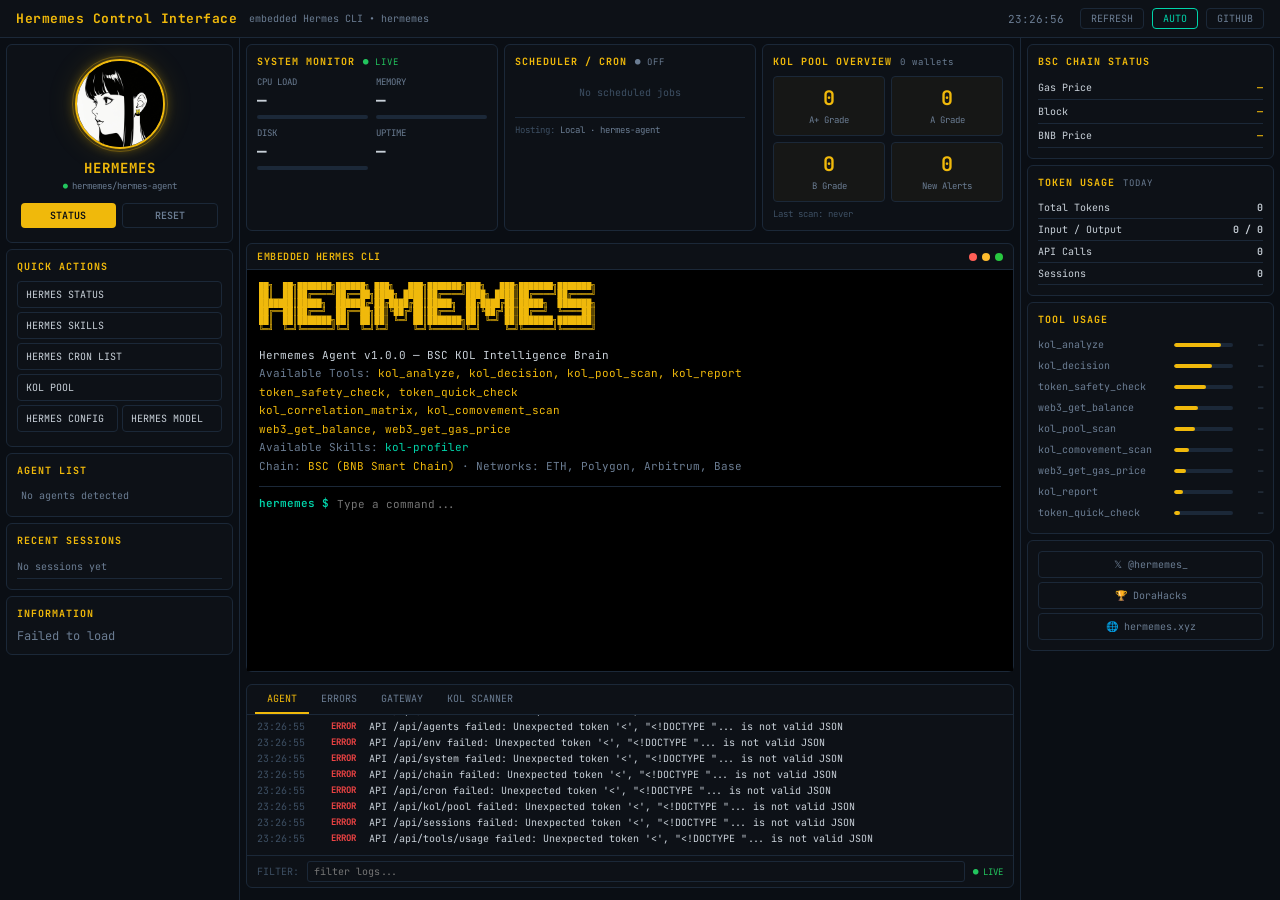
==== dashboard/index.html @ 5c66c467 "feat: add glowing avatar to dashboard profile panel - Custom anime avatar with circular crop - Gold " ====
<!DOCTYPE html>
<html lang="en">
<head>
  <meta charset="UTF-8"/>
  <meta name="viewport" content="width=device-width, initial-scale=1.0"/>
  <title>Hermemes Control Interface</title>
  <link rel="preconnect" href="https://fonts.googleapis.com"/>
  <link href="https://fonts.googleapis.com/css2?family=JetBrains+Mono:wght@400;500;600;700&family=Inter:wght@400;500;600;700&display=swap" rel="stylesheet"/>
  <link rel="stylesheet" href="style.css"/>
</head>
<body>
  <!-- ═══════════════ TOP BAR ═══════════════ -->
  <header class="topbar">
    <div class="topbar-left">
      <h1 class="topbar-title">Hermemes Control Interface</h1>
      <span class="topbar-sub">embedded Hermes CLI • hermemes</span>
    </div>
    <div class="topbar-right">
      <span class="topbar-clock" id="clock">00:00:00</span>
      <button class="tb-btn" onclick="location.reload()">REFRESH</button>
      <button class="tb-btn tb-active" id="btn-auto">AUTO</button>
      <a href="https://github.com/hermemes/hermes-agent" target="_blank" class="tb-btn">GITHUB</a>
    </div>
  </header>

  <!-- ═══════════════ MAIN GRID ═══════════════ -->
  <div class="grid">

    <!-- ──────── LEFT SIDEBAR ──────── -->
    <aside class="sidebar-left">

      <!-- Profile -->
      <div class="panel profile-panel">
        <div class="profile-avatar-wrap">
          <div class="avatar-glow"></div>
          <img src="avatar.png" alt="Hermemes" class="avatar-img"/>
          <div class="avatar-pulse"></div>
        </div>
        <div class="profile-meta">
          <span class="profile-name">HERMEMES</span>
          <span class="profile-tag live-dot">hermemes/hermes-agent</span>
        </div>
        <div class="profile-actions">
          <button class="sm-btn" onclick="fetchStatus()">STATUS</button>
          <button class="sm-btn sm-outline" onclick="fetchStatus()">RESET</button>
        </div>
      </div>

      <!-- Quick Actions -->
      <div class="panel">
        <h3 class="panel-title">QUICK ACTIONS</h3>
        <button class="action-btn" onclick="api('/api/status')">HERMES STATUS</button>
        <button class="action-btn" onclick="api('/api/skills')">HERMES SKILLS</button>
        <button class="action-btn" onclick="api('/api/cron')">HERMES CRON LIST</button>
        <button class="action-btn" onclick="api('/api/kol/pool')">KOL POOL</button>
        <div class="action-row">
          <button class="action-btn half" onclick="api('/api/config')">HERMES CONFIG</button>
          <button class="action-btn half" onclick="api('/api/model')">HERMES MODEL</button>
        </div>
      </div>

      <!-- Agent List (loaded from API) -->
      <div class="panel">
        <h3 class="panel-title">AGENT LIST</h3>
        <div id="agent-list"></div>
      </div>

      <!-- Recent Sessions (loaded from API) -->
      <div class="panel">
        <h3 class="panel-title">RECENT SESSIONS</h3>
        <div class="session-list" id="session-list">
          <div class="session-item dim">No sessions yet</div>
        </div>
      </div>

      <!-- Info (loaded from API) -->
      <div class="panel panel-info">
        <h3 class="panel-title">INFORMATION</h3>
        <div id="info-list">Loading...</div>
      </div>
    </aside>

    <!-- ──────── CENTER ──────── -->
    <main class="center">

      <!-- Top row: System Monitor + Scheduler + File Explorer -->
      <div class="center-top">

        <!-- System Monitor -->
        <div class="panel monitor-panel">
          <h3 class="panel-title">SYSTEM MONITOR <span class="tag-live">● LIVE</span></h3>
          <div class="monitor-grid">
            <div class="stat-box">
              <span class="stat-label">CPU LOAD</span>
              <span class="stat-value" id="cpu-value">—</span>
              <div class="bar"><div class="bar-fill cpu-bar" id="cpu-bar" style="width:0%"></div></div>
            </div>
            <div class="stat-box">
              <span class="stat-label">MEMORY</span>
              <span class="stat-value" id="mem-value">—</span>
              <div class="bar"><div class="bar-fill mem-bar" id="mem-bar" style="width:0%"></div></div>
            </div>
            <div class="stat-box">
              <span class="stat-label">DISK</span>
              <span class="stat-value" id="disk-value">—</span>
              <div class="bar"><div class="bar-fill disk-bar" id="disk-bar" style="width:0%"></div></div>
            </div>
            <div class="stat-box">
              <span class="stat-label">UPTIME</span>
              <span class="stat-value" id="uptime-value">—</span>
            </div>
          </div>
        </div>

        <!-- Scheduler / Cron -->
        <div class="panel cron-panel">
          <h3 class="panel-title">SCHEDULER / CRON <span class="tag-dim">● OFF</span></h3>
          <div class="cron-list" id="cron-list">
            <div class="cron-empty">No scheduled jobs</div>
          </div>
          <div class="cron-footer">
            <span class="dim-text">Hosting:</span>
            <span>Local · hermes-agent</span>
          </div>
        </div>

        <!-- KOL Pool Overview (replaces file explorer) -->
        <div class="panel kol-overview-panel">
          <h3 class="panel-title">KOL POOL OVERVIEW <span class="tag-dim" id="pool-count">0 wallets</span></h3>
          <div class="kol-stats-grid">
            <div class="kol-stat">
              <span class="kol-stat-val" id="kol-a-plus">0</span>
              <span class="kol-stat-label">A+ Grade</span>
            </div>
            <div class="kol-stat">
              <span class="kol-stat-val" id="kol-a">0</span>
              <span class="kol-stat-label">A Grade</span>
            </div>
            <div class="kol-stat">
              <span class="kol-stat-val" id="kol-b">0</span>
              <span class="kol-stat-label">B Grade</span>
            </div>
            <div class="kol-stat">
              <span class="kol-stat-val" id="kol-alerts">0</span>
              <span class="kol-stat-label">New Alerts</span>
            </div>
          </div>
          <div class="kol-last-scan" id="kol-last-scan">Last scan: never</div>
        </div>
      </div>

      <!-- Embedded CLI / Terminal -->
      <div class="panel terminal-panel">
        <div class="terminal-bar">
          <span class="terminal-title">EMBEDDED HERMES CLI</span>
          <div class="terminal-dots">
            <span class="dot-r"></span><span class="dot-y"></span><span class="dot-g"></span>
          </div>
        </div>
        <div class="terminal-body" id="terminal">
          <pre class="ascii-banner">
██╗  ██╗███████╗██████╗ ███╗   ███╗███████╗███╗   ███╗███████╗███████╗
██║  ██║██╔════╝██╔══██╗████╗ ████║██╔════╝████╗ ████║██╔════╝██╔════╝
███████║█████╗  ██████╔╝██╔████╔██║█████╗  ██╔████╔██║█████╗  ███████╗
██╔══██║██╔══╝  ██╔══██╗██║╚██╔╝██║██╔══╝  ██║╚██╔╝██║██╔══╝  ╚════██║
██║  ██║███████╗██║  ██║██║ ╚═╝ ██║███████╗██║ ╚═╝ ██║███████╗███████║
╚═╝  ╚═╝╚══════╝╚═╝  ╚═╝╚═╝     ╚═╝╚══════╝╚═╝     ╚═╝╚══════╝╚══════╝</pre>
          <div class="terminal-info">
            <p>Hermemes Agent v1.0.0 — BSC KOL Intelligence Brain</p>
            <p class="dim">Available Tools: <span class="gold">kol_analyze, kol_decision, kol_pool_scan, kol_report</span></p>
            <p class="dim">                <span class="gold">token_safety_check, token_quick_check</span></p>
            <p class="dim">                <span class="gold">kol_correlation_matrix, kol_comovement_scan</span></p>
            <p class="dim">                <span class="gold">web3_get_balance, web3_get_gas_price</span></p>
            <p class="dim">Available Skills: <span class="cyan">kol-profiler</span></p>
            <p class="dim">Chain: <span class="gold">BSC (BNB Smart Chain)</span> · Networks: ETH, Polygon, Arbitrum, Base</p>
          </div>
          <div class="terminal-input-wrap">
            <span class="prompt">hermemes $</span>
            <input type="text" class="terminal-input" id="term-input" placeholder="Type a command..." autocomplete="off"/>
          </div>
        </div>
      </div>

      <!-- Log Viewer -->
      <div class="panel log-panel">
        <div class="log-tabs">
          <button class="log-tab active" data-tab="agent">AGENT</button>
          <button class="log-tab" data-tab="errors">ERRORS</button>
          <button class="log-tab" data-tab="gateway">GATEWAY</button>
          <button class="log-tab" data-tab="kol">KOL SCANNER</button>
        </div>
        <div class="log-body" id="log-body"></div>
        <div class="log-footer">
          <span class="log-filter-label">FILTER:</span>
          <input type="text" class="log-filter" placeholder="filter logs..." id="log-filter"/>
          <span class="log-mask-label">● LIVE</span>
        </div>
      </div>
    </main>

    <!-- ──────── RIGHT SIDEBAR ──────── -->
    <aside class="sidebar-right">

      <!-- BSC Chain Status -->
      <div class="panel">
        <h3 class="panel-title">BSC CHAIN STATUS</h3>
        <div class="chain-stat">
          <span>Gas Price</span>
          <span class="chain-val" id="bsc-gas">—</span>
        </div>
        <div class="chain-stat">
          <span>Block</span>
          <span class="chain-val" id="bsc-block">—</span>
        </div>
        <div class="chain-stat">
          <span>BNB Price</span>
          <span class="chain-val" id="bnb-price">—</span>
        </div>
      </div>

      <!-- Token Usage -->
      <div class="panel">
        <h3 class="panel-title">TOKEN USAGE <span class="tag-dim" id="usage-period">TODAY</span></h3>
        <div class="usage-stat">
          <span>Total Tokens</span>
          <span class="usage-val" id="total-tokens">0</span>
        </div>
        <div class="usage-stat">
          <span>Input / Output</span>
          <span class="usage-val" id="io-tokens">0 / 0</span>
        </div>
        <div class="usage-stat">
          <span>API Calls</span>
          <span class="usage-val" id="api-calls">0</span>
        </div>
        <div class="usage-stat">
          <span>Sessions</span>
          <span class="usage-val" id="sessions-count">0</span>
        </div>
      </div>

      <!-- Tool Usage Ranking -->
      <div class="panel">
        <h3 class="panel-title">TOOL USAGE</h3>
        <div class="tool-rank-list" id="tool-rank-list">
          <div class="tool-rank-item">
            <span class="tool-rank-name">kol_analyze</span>
            <span class="tool-rank-bar"><span class="tr-fill" style="width:80%"></span></span>
            <span class="tool-rank-count">—</span>
          </div>
          <div class="tool-rank-item">
            <span class="tool-rank-name">kol_decision</span>
            <span class="tool-rank-bar"><span class="tr-fill" style="width:65%"></span></span>
            <span class="tool-rank-count">—</span>
          </div>
          <div class="tool-rank-item">
            <span class="tool-rank-name">token_safety_check</span>
            <span class="tool-rank-bar"><span class="tr-fill" style="width:55%"></span></span>
            <span class="tool-rank-count">—</span>
          </div>
          <div class="tool-rank-item">
            <span class="tool-rank-name">web3_get_balance</span>
            <span class="tool-rank-bar"><span class="tr-fill" style="width:40%"></span></span>
            <span class="tool-rank-count">—</span>
          </div>
          <div class="tool-rank-item">
            <span class="tool-rank-name">kol_pool_scan</span>
            <span class="tool-rank-bar"><span class="tr-fill" style="width:35%"></span></span>
            <span class="tool-rank-count">—</span>
          </div>
          <div class="tool-rank-item">
            <span class="tool-rank-name">kol_comovement_scan</span>
            <span class="tool-rank-bar"><span class="tr-fill" style="width:25%"></span></span>
            <span class="tool-rank-count">—</span>
          </div>
          <div class="tool-rank-item">
            <span class="tool-rank-name">web3_get_gas_price</span>
            <span class="tool-rank-bar"><span class="tr-fill" style="width:20%"></span></span>
            <span class="tool-rank-count">—</span>
          </div>
          <div class="tool-rank-item">
            <span class="tool-rank-name">kol_report</span>
            <span class="tool-rank-bar"><span class="tr-fill" style="width:15%"></span></span>
            <span class="tool-rank-count">—</span>
          </div>
          <div class="tool-rank-item">
            <span class="tool-rank-name">token_quick_check</span>
            <span class="tool-rank-bar"><span class="tr-fill" style="width:10%"></span></span>
            <span class="tool-rank-count">—</span>
          </div>
        </div>
      </div>

      <!-- Links -->
      <div class="panel panel-links">
        <a href="https://x.com/hermemes_" target="_blank" class="link-btn">𝕏 @hermemes_</a>
        <a href="https://dorahacks.io/hacker/hermemes" target="_blank" class="link-btn">🏆 DoraHacks</a>
        <a href="https://hermemes.xyz" target="_blank" class="link-btn">🌐 hermemes.xyz</a>
      </div>
    </aside>
  </div>

  <script src="app.js"></script>
</body>
</html>
---- dashboard/style.css ----
/* Hermemes Control Interface — Dashboard Styles */

:root {
  --bg: #0a0e14;
  --bg-panel: #0d1117;
  --bg-panel-hover: #141b24;
  --border: #1b2838;
  --border-hover: #253547;
  --gold: #f0b90b;
  --gold-dim: #c49a09;
  --cyan: #00d4aa;
  --green: #22c55e;
  --red: #ef4444;
  --yellow: #eab308;
  --blue: #3b82f6;
  --text: #c9d1d9;
  --text-dim: #6b7d93;
  --text-muted: #3d4f63;
  --font: 'JetBrains Mono', 'Fira Code', monospace;
  --font-ui: 'Inter', -apple-system, sans-serif;
}

*, *::before, *::after { margin:0; padding:0; box-sizing:border-box; }

html, body {
  height: 100%;
  font-family: var(--font);
  background: var(--bg);
  color: var(--text);
  font-size: 12px;
  overflow: hidden;
}

/* ═══ TOP BAR ═══ */
.topbar {
  display: flex;
  justify-content: space-between;
  align-items: center;
  padding: 6px 16px;
  background: var(--bg-panel);
  border-bottom: 1px solid var(--border);
  height: 38px;
}
.topbar-title {
  font-size: 13px;
  font-weight: 700;
  color: var(--gold);
  letter-spacing: 0.5px;
}
.topbar-sub { font-size: 10px; color: var(--text-dim); margin-left: 12px; }
.topbar-left { display: flex; align-items: center; }
.topbar-right { display: flex; align-items: center; gap: 8px; }
.topbar-clock { color: var(--text-dim); font-size: 11px; margin-right: 8px; }

.tb-btn {
  background: transparent;
  border: 1px solid var(--border);
  color: var(--text-dim);
  font-family: var(--font);
  font-size: 10px;
  padding: 3px 10px;
  border-radius: 4px;
  cursor: pointer;
  transition: all 0.15s;
  text-decoration: none;
}
.tb-btn:hover { border-color: var(--gold); color: var(--gold); }
.tb-active { border-color: var(--cyan); color: var(--cyan); }

/* ═══ MAIN GRID ═══ */
.grid {
  display: grid;
  grid-template-columns: 240px 1fr 260px;
  height: calc(100vh - 38px);
  overflow: hidden;
}

/* ═══ PANELS ═══ */
.panel {
  background: var(--bg-panel);
  border: 1px solid var(--border);
  border-radius: 6px;
  padding: 10px;
  margin-bottom: 6px;
}
.panel:hover { border-color: var(--border-hover); }
.panel-title {
  font-size: 10px;
  font-weight: 700;
  color: var(--gold);
  letter-spacing: 1px;
  margin-bottom: 8px;
  display: flex;
  align-items: center;
  gap: 8px;
}
.tag-live { color: var(--green); font-weight: 400; font-size: 9px; }
.tag-dim { color: var(--text-dim); font-weight: 400; font-size: 9px; }

/* ═══ LEFT SIDEBAR ═══ */
.sidebar-left {
  padding: 6px;
  overflow-y: auto;
  border-right: 1px solid var(--border);
}
.sidebar-left::-webkit-scrollbar { width: 4px; }
.sidebar-left::-webkit-scrollbar-thumb { background: var(--border); border-radius: 2px; }

/* Profile */
.profile-panel { padding: 14px; display: flex; flex-direction: column; align-items: center; }

.profile-avatar-wrap {
  position: relative;
  width: 90px; height: 90px;
  margin-bottom: 10px;
}

.avatar-img {
  width: 90px; height: 90px;
  border-radius: 50%;
  object-fit: cover;
  position: relative;
  z-index: 2;
  border: 2px solid var(--gold);
  box-shadow:
    0 0 12px rgba(240, 185, 11, 0.4),
    0 0 30px rgba(240, 185, 11, 0.15);
}

.avatar-glow {
  position: absolute;
  inset: -6px;
  border-radius: 50%;
  background: radial-gradient(circle, rgba(240,185,11,0.35) 0%, rgba(240,185,11,0.08) 50%, transparent 70%);
  z-index: 1;
  animation: glowPulse 3s ease-in-out infinite;
}

.avatar-pulse {
  position: absolute;
  inset: -3px;
  border-radius: 50%;
  border: 1.5px solid rgba(240, 185, 11, 0.3);
  z-index: 3;
  animation: pulseRing 2.5s ease-out infinite;
}

@keyframes glowPulse {
  0%, 100% { opacity: 0.7; transform: scale(1); }
  50% { opacity: 1; transform: scale(1.08); }
}

@keyframes pulseRing {
  0% { transform: scale(1); opacity: 0.6; }
  70% { transform: scale(1.15); opacity: 0; }
  100% { transform: scale(1.15); opacity: 0; }
}

.profile-meta { text-align: center; margin-bottom: 10px; }
.profile-name { font-size: 14px; font-weight: 700; color: var(--gold); display: block; letter-spacing: 1px; }
.profile-tag { font-size: 9px; color: var(--text-dim); }
.live-dot::before {
  content: '●'; color: var(--green); margin-right: 4px; font-size: 8px;
}
.profile-actions { display: flex; gap: 6px; width: 100%; }
.sm-btn {
  flex: 1; padding: 5px; font-family: var(--font); font-size: 10px;
  background: var(--gold); color: #0a0e14; border: none; border-radius: 4px;
  cursor: pointer; font-weight: 600;
}
.sm-btn:hover { opacity: 0.85; }
.sm-outline {
  background: transparent; border: 1px solid var(--border); color: var(--text-dim);
}

/* Action buttons */
.action-btn {
  display: block; width: 100%; padding: 6px 8px; margin-bottom: 4px;
  background: transparent; border: 1px solid var(--border); border-radius: 4px;
  color: var(--text); font-family: var(--font); font-size: 10px;
  text-align: left; cursor: pointer; transition: all 0.15s;
}
.action-btn:hover { border-color: var(--gold); color: var(--gold); background: rgba(240,185,11,0.05); }
.action-row { display: flex; gap: 4px; }
.action-btn.half { width: 50%; }

/* Agent list */
.agent-item {
  display: flex; align-items: center; gap: 8px; padding: 6px 8px;
  border: 1px solid transparent; border-radius: 4px; margin-bottom: 3px;
  cursor: pointer; transition: all 0.15s;
}
.agent-item:hover, .agent-item.active { border-color: var(--border-hover); background: var(--bg-panel-hover); }
.agent-icon { font-size: 8px; color: var(--gold); }
.agent-label { flex: 1; font-size: 10px; }
.agent-tag {
  font-size: 8px; padding: 2px 6px; border-radius: 3px; font-weight: 600;
}
.tag-active { background: rgba(34,197,94,0.15); color: var(--green); border: 1px solid rgba(34,197,94,0.3); }
.tag-cron { background: rgba(59,130,246,0.15); color: var(--blue); border: 1px solid rgba(59,130,246,0.3); }
.tag-idle { background: rgba(107,125,147,0.15); color: var(--text-dim); border: 1px solid var(--border); }

/* Session list */
.session-item {
  display: flex; justify-content: space-between; padding: 5px 0;
  border-bottom: 1px solid var(--border); font-size: 10px;
}
.session-title { color: var(--text); }
.session-time { color: var(--text-dim); }

/* Info panel */
.info-row { font-size: 10px; padding: 3px 0; display: flex; align-items: center; gap: 6px; }
.info-dot { width: 6px; height: 6px; border-radius: 50%; flex-shrink: 0; }
.info-dot.green { background: var(--green); }
.info-dot.yellow { background: var(--yellow); }
.info-dot.red { background: var(--red); }
.info-sep { border-top: 1px solid var(--border); margin: 6px 0; }
.dim { color: var(--text-dim) !important; }
.dim-text { color: var(--text-muted); }

/* ═══ CENTER ═══ */
.center {
  padding: 6px;
  overflow-y: auto;
  display: flex;
  flex-direction: column;
  gap: 6px;
}
.center::-webkit-scrollbar { width: 4px; }
.center::-webkit-scrollbar-thumb { background: var(--border); border-radius: 2px; }

.center-top {
  display: grid;
  grid-template-columns: 1fr 1fr 1fr;
  gap: 6px;
}

/* System Monitor */
.monitor-grid { display: grid; grid-template-columns: 1fr 1fr; gap: 8px; }
.stat-box {}
.stat-label { font-size: 9px; color: var(--text-dim); display: block; margin-bottom: 2px; }
.stat-value { font-size: 16px; font-weight: 700; color: var(--text); display: block; margin-bottom: 4px; }
.bar { height: 4px; background: var(--border); border-radius: 2px; overflow: hidden; }
.bar-fill { height: 100%; border-radius: 2px; transition: width 0.8s ease; }
.cpu-bar { background: var(--cyan); }
.mem-bar { background: var(--gold); }
.disk-bar { background: var(--blue); }

/* Cron panel */
.cron-empty { color: var(--text-muted); font-size: 10px; padding: 10px 0; text-align: center; }
.cron-footer { font-size: 9px; color: var(--text-dim); margin-top: 8px; border-top: 1px solid var(--border); padding-top: 6px; }

/* KOL Overview */
.kol-stats-grid { display: grid; grid-template-columns: 1fr 1fr; gap: 6px; }
.kol-stat {
  text-align: center; padding: 8px 4px;
  background: rgba(240,185,11,0.04); border: 1px solid var(--border); border-radius: 4px;
}
.kol-stat-val { font-size: 20px; font-weight: 700; color: var(--gold); display: block; }
.kol-stat-label { font-size: 9px; color: var(--text-dim); }
.kol-last-scan { font-size: 9px; color: var(--text-muted); margin-top: 6px; }

/* ═══ TERMINAL ═══ */
.terminal-panel { flex: 1; display: flex; flex-direction: column; min-height: 200px; padding: 0; }
.terminal-bar {
  display: flex; justify-content: space-between; align-items: center;
  padding: 6px 10px; border-bottom: 1px solid var(--border);
}
.terminal-title { font-size: 10px; color: var(--gold); font-weight: 600; letter-spacing: 0.5px; }
.terminal-dots { display: flex; gap: 5px; }
.dot-r, .dot-y, .dot-g { width: 8px; height: 8px; border-radius: 50%; }
.dot-r { background: #ff5f57; }
.dot-y { background: #febc2e; }
.dot-g { background: #28c840; }

.terminal-body {
  flex: 1; padding: 12px; overflow-y: auto; font-size: 11px; line-height: 1.5;
  background: #000000;
}
.terminal-body::-webkit-scrollbar { width: 4px; }
.terminal-body::-webkit-scrollbar-thumb { background: var(--border); }

.ascii-banner {
  color: var(--gold); font-size: 8px; line-height: 1.1; margin-bottom: 12px;
  white-space: pre; overflow: hidden;
}
.terminal-info p { margin-bottom: 2px; }
.gold { color: var(--gold); }
.cyan { color: var(--cyan); }

.terminal-input-wrap {
  display: flex; align-items: center; gap: 8px; margin-top: 12px;
  padding-top: 8px; border-top: 1px solid var(--border);
}
.prompt { color: var(--cyan); font-weight: 600; white-space: nowrap; }
.terminal-input {
  flex: 1; background: transparent; border: none; outline: none;
  color: var(--text); font-family: var(--font); font-size: 11px;
  caret-color: var(--gold);
}

/* ═══ LOG VIEWER ═══ */
.log-panel { padding: 0; }
.log-tabs {
  display: flex; border-bottom: 1px solid var(--border); padding: 0 8px;
}
.log-tab {
  background: transparent; border: none; color: var(--text-dim);
  font-family: var(--font); font-size: 10px; padding: 7px 12px;
  cursor: pointer; border-bottom: 2px solid transparent; transition: all 0.15s;
}
.log-tab:hover { color: var(--text); }
.log-tab.active { color: var(--gold); border-bottom-color: var(--gold); }
.log-body {
  padding: 8px 10px; max-height: 140px; overflow-y: auto; font-size: 10px; line-height: 1.6;
}
.log-body::-webkit-scrollbar { width: 4px; }
.log-body::-webkit-scrollbar-thumb { background: var(--border); }
.log-line { display: flex; gap: 8px; }
.log-ts { color: var(--text-muted); min-width: 60px; }
.log-level {
  font-size: 9px; font-weight: 700; padding: 0 4px; border-radius: 2px; min-width: 36px; text-align: center;
}
.log-level.info { color: var(--cyan); }
.log-level.ok { color: var(--green); }
.log-level.warn { color: var(--yellow); }
.log-level.error { color: var(--red); }
.log-footer {
  display: flex; align-items: center; gap: 8px;
  padding: 5px 10px; border-top: 1px solid var(--border); font-size: 10px;
}
.log-filter-label { color: var(--text-muted); }
.log-filter {
  flex: 1; background: transparent; border: 1px solid var(--border); border-radius: 3px;
  color: var(--text); font-family: var(--font); font-size: 10px; padding: 3px 6px; outline: none;
}
.log-filter:focus { border-color: var(--gold); }
.log-mask-label { color: var(--green); font-size: 9px; }

/* ═══ RIGHT SIDEBAR ═══ */
.sidebar-right {
  padding: 6px;
  overflow-y: auto;
  border-left: 1px solid var(--border);
}
.sidebar-right::-webkit-scrollbar { width: 4px; }
.sidebar-right::-webkit-scrollbar-thumb { background: var(--border); border-radius: 2px; }

/* Chain stats */
.chain-stat {
  display: flex; justify-content: space-between; padding: 5px 0;
  border-bottom: 1px solid var(--border); font-size: 10px;
}
.chain-val { color: var(--gold); font-weight: 600; }

/* Usage stats */
.usage-stat {
  display: flex; justify-content: space-between; padding: 4px 0;
  font-size: 10px; border-bottom: 1px solid var(--border);
}
.usage-val { color: var(--text); font-weight: 600; }

/* Tool ranking */
.tool-rank-item {
  display: flex; align-items: center; gap: 6px; padding: 4px 0;
  font-size: 10px;
}
.tool-rank-name { width: 130px; overflow: hidden; text-overflow: ellipsis; white-space: nowrap; color: var(--text-dim); }
.tool-rank-bar { flex: 1; height: 4px; background: var(--border); border-radius: 2px; overflow: hidden; }
.tr-fill { display: block; height: 100%; background: var(--gold); border-radius: 2px; }
.tool-rank-count { min-width: 24px; text-align: right; color: var(--text-muted); font-size: 9px; }

/* Links */
.panel-links { display: flex; flex-direction: column; gap: 4px; }
.link-btn {
  display: block; padding: 6px 8px; text-align: center;
  background: transparent; border: 1px solid var(--border); border-radius: 4px;
  color: var(--text-dim); font-family: var(--font); font-size: 10px;
  text-decoration: none; transition: all 0.15s;
}
.link-btn:hover { border-color: var(--gold); color: var(--gold); }

/* ═══ SCROLLBAR GLOBAL ═══ */
::-webkit-scrollbar { width: 5px; height: 5px; }
::-webkit-scrollbar-track { background: transparent; }
::-webkit-scrollbar-thumb { background: var(--border); border-radius: 3px; }

::selection { background: rgba(240,185,11,0.2); color: #fff; }
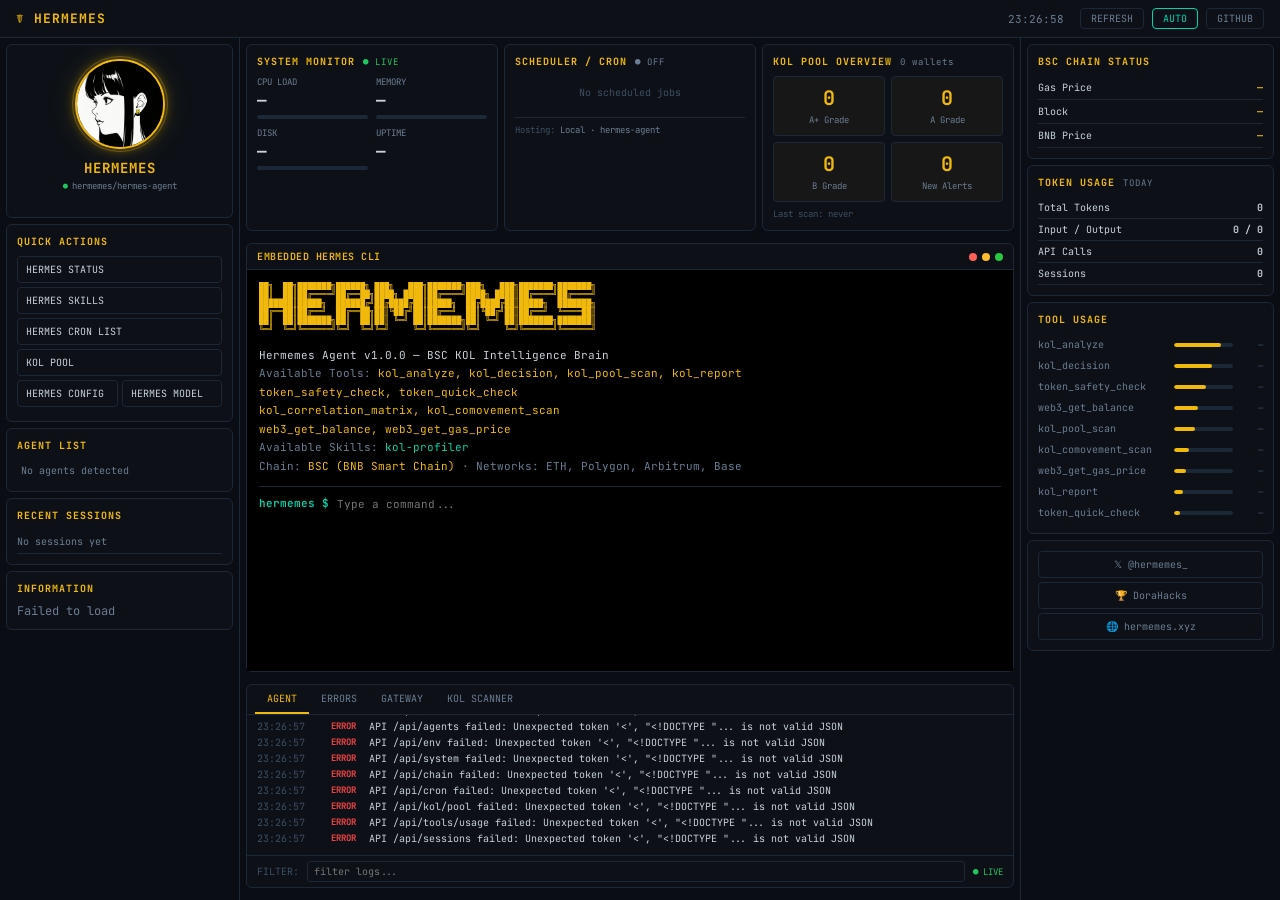
==== commit 6eecac15: "feat: clean topbar, remove status/reset, add ASCII hover effect - Remove "Hermemes Control Interface" ====
--- a/dashboard/index.html
+++ b/dashboard/index.html
@@ -12,8 +12,7 @@
   <!-- ═══════════════ TOP BAR ═══════════════ -->
   <header class="topbar">
     <div class="topbar-left">
-      <h1 class="topbar-title">Hermemes Control Interface</h1>
-      <span class="topbar-sub">embedded Hermes CLI • hermemes</span>
+      <h1 class="topbar-title">☤ HERMEMES</h1>
     </div>
     <div class="topbar-right">
       <span class="topbar-clock" id="clock">00:00:00</span>
@@ -30,19 +29,18 @@
     <aside class="sidebar-left">
 
       <!-- Profile -->
-      <div class="panel profile-panel">
+      <div class="panel profile-panel" id="profile-panel">
+        <div class="ascii-overlay">
+          <pre class="ascii-text" id="ascii-art"></pre>
+        </div>
         <div class="profile-avatar-wrap">
           <div class="avatar-glow"></div>
-          <img src="avatar.png" alt="Hermemes" class="avatar-img"/>
+          <img src="avatar.png" alt="Hermemes" class="avatar-img" id="avatar-img" crossorigin="anonymous"/>
           <div class="avatar-pulse"></div>
         </div>
         <div class="profile-meta">
-          <span class="profile-name">HERMEMES</span>
+          <span class="profile-name" id="profile-name">HERMEMES</span>
           <span class="profile-tag live-dot">hermemes/hermes-agent</span>
-        </div>
-        <div class="profile-actions">
-          <button class="sm-btn" onclick="fetchStatus()">STATUS</button>
-          <button class="sm-btn sm-outline" onclick="fetchStatus()">RESET</button>
         </div>
       </div>
 
--- a/dashboard/style.css
+++ b/dashboard/style.css
@@ -45,9 +45,8 @@
   font-size: 13px;
   font-weight: 700;
   color: var(--gold);
-  letter-spacing: 0.5px;
-}
-.topbar-sub { font-size: 10px; color: var(--text-dim); margin-left: 12px; }
+  letter-spacing: 1px;
+}
 .topbar-left { display: flex; align-items: center; }
 .topbar-right { display: flex; align-items: center; gap: 8px; }
 .topbar-clock { color: var(--text-dim); font-size: 11px; margin-right: 8px; }
@@ -157,21 +156,64 @@
 }
 
 .profile-meta { text-align: center; margin-bottom: 10px; }
-.profile-name { font-size: 14px; font-weight: 700; color: var(--gold); display: block; letter-spacing: 1px; }
+.profile-name {
+  font-size: 14px; font-weight: 700; color: var(--gold);
+  display: block; letter-spacing: 1px;
+  transition: all 0.2s;
+}
 .profile-tag { font-size: 9px; color: var(--text-dim); }
 .live-dot::before {
   content: '●'; color: var(--green); margin-right: 4px; font-size: 8px;
 }
-.profile-actions { display: flex; gap: 6px; width: 100%; }
+
+/* ASCII glitch overlay on avatar hover */
+.profile-panel { position: relative; overflow: hidden; cursor: pointer; }
+
+.ascii-overlay {
+  position: absolute;
+  inset: 0;
+  display: flex;
+  align-items: center;
+  justify-content: center;
+  background: rgba(10, 14, 20, 0.88);
+  opacity: 0;
+  transition: opacity 0.25s;
+  z-index: 10;
+  pointer-events: none;
+  border-radius: 6px;
+}
+
+.profile-panel:hover .ascii-overlay { opacity: 1; }
+
+.profile-panel:hover .avatar-img {
+  filter: brightness(0.3) contrast(1.5);
+}
+
+.profile-panel:hover .avatar-glow {
+  background: radial-gradient(circle, rgba(240,185,11,0.6) 0%, rgba(240,185,11,0.1) 50%, transparent 70%);
+}
+
+.ascii-text {
+  font-family: var(--font);
+  font-size: 7px;
+  line-height: 1.05;
+  color: var(--gold);
+  white-space: pre;
+  text-align: center;
+  text-shadow: 0 0 6px rgba(240,185,11,0.6);
+  animation: asciiFlicker 0.12s infinite;
+}
+
+@keyframes asciiFlicker {
+  0%, 100% { opacity: 1; }
+  50% { opacity: 0.85; }
+}
 .sm-btn {
   flex: 1; padding: 5px; font-family: var(--font); font-size: 10px;
   background: var(--gold); color: #0a0e14; border: none; border-radius: 4px;
-  cursor: pointer; font-weight: 600;
-}
-.sm-btn:hover { opacity: 0.85; }
-.sm-outline {
-  background: transparent; border: 1px solid var(--border); color: var(--text-dim);
-}
+  cursor: pointer; font-weight: 600; display: none;
+}
+.sm-outline { display: none; }
 
 /* Action buttons */
 .action-btn {
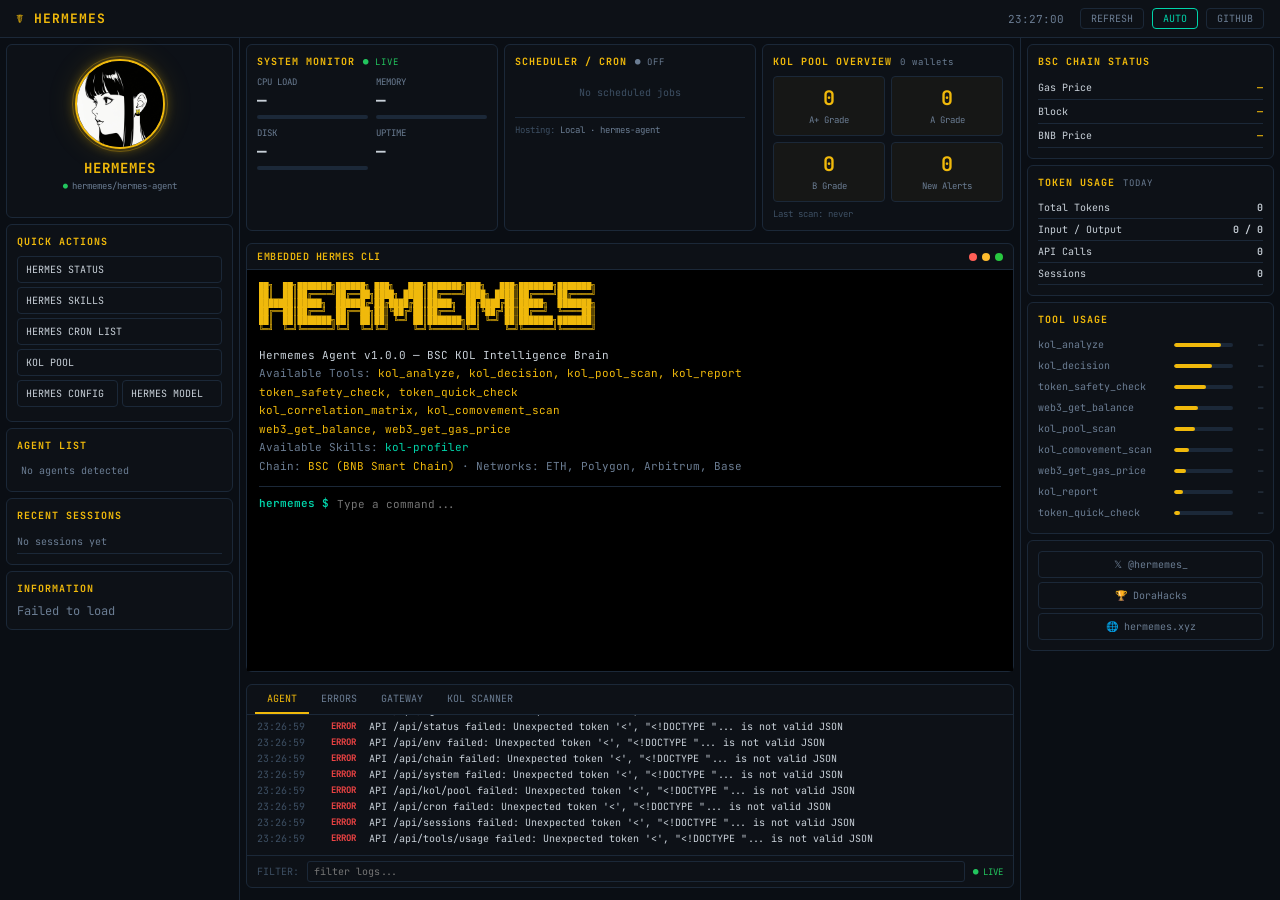
==== commit c90c0090: "feat: global ASCII cursor trail effect across entire page - Gold ASCII characters (☤◆░▒▓█║═ etc.) sp" ====
--- a/dashboard/index.html
+++ b/dashboard/index.html
@@ -30,9 +30,6 @@
 
       <!-- Profile -->
       <div class="panel profile-panel" id="profile-panel">
-        <div class="ascii-overlay">
-          <pre class="ascii-text" id="ascii-art"></pre>
-        </div>
         <div class="profile-avatar-wrap">
           <div class="avatar-glow"></div>
           <img src="avatar.png" alt="Hermemes" class="avatar-img" id="avatar-img" crossorigin="anonymous"/>
--- a/dashboard/style.css
+++ b/dashboard/style.css
@@ -166,47 +166,41 @@
   content: '●'; color: var(--green); margin-right: 4px; font-size: 8px;
 }
 
-/* ASCII glitch overlay on avatar hover */
-.profile-panel { position: relative; overflow: hidden; cursor: pointer; }
-
-.ascii-overlay {
-  position: absolute;
-  inset: 0;
-  display: flex;
-  align-items: center;
-  justify-content: center;
-  background: rgba(10, 14, 20, 0.88);
-  opacity: 0;
-  transition: opacity 0.25s;
-  z-index: 10;
+/* Profile panel */
+.profile-panel {
+  position: relative;
+  cursor: pointer;
+  min-height: 140px;
+}
+
+/* ═══ GLOBAL ASCII CURSOR TRAIL ═══ */
+.ascii-particle {
+  position: fixed;
   pointer-events: none;
-  border-radius: 6px;
-}
-
-.profile-panel:hover .ascii-overlay { opacity: 1; }
-
-.profile-panel:hover .avatar-img {
-  filter: brightness(0.3) contrast(1.5);
-}
-
-.profile-panel:hover .avatar-glow {
-  background: radial-gradient(circle, rgba(240,185,11,0.6) 0%, rgba(240,185,11,0.1) 50%, transparent 70%);
-}
-
-.ascii-text {
+  z-index: 9999;
   font-family: var(--font);
-  font-size: 7px;
-  line-height: 1.05;
   color: var(--gold);
-  white-space: pre;
-  text-align: center;
+  font-weight: 600;
+  user-select: none;
+  animation: asciiFloat 1.2s ease-out forwards;
   text-shadow: 0 0 6px rgba(240,185,11,0.6);
-  animation: asciiFlicker 0.12s infinite;
-}
-
-@keyframes asciiFlicker {
-  0%, 100% { opacity: 1; }
-  50% { opacity: 0.85; }
+}
+
+@keyframes asciiFloat {
+  0% {
+    opacity: 0.9;
+    transform: translate(0, 0) scale(1);
+    text-shadow: 0 0 8px rgba(240,185,11,0.8);
+  }
+  50% {
+    opacity: 0.5;
+    text-shadow: 0 0 4px rgba(240,185,11,0.4);
+  }
+  100% {
+    opacity: 0;
+    transform: translate(var(--dx), var(--dy)) scale(0.3);
+    text-shadow: 0 0 0 transparent;
+  }
 }
 .sm-btn {
   flex: 1; padding: 5px; font-family: var(--font); font-size: 10px;
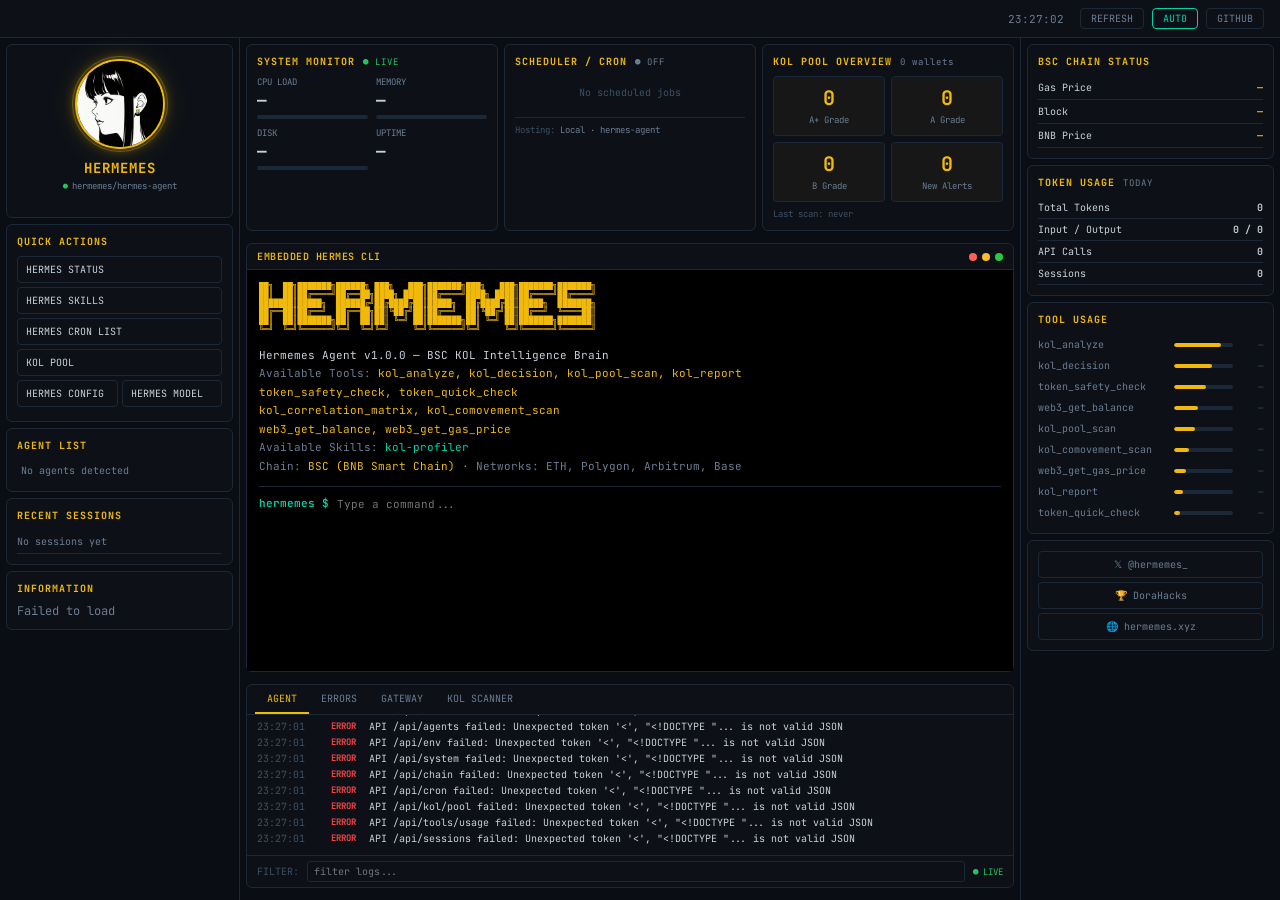
==== commit a225fdbf: "feat: rebuild landing page to match hermemes.xyz - Hero: "Autonomous, self-improving AI Agent that t" ====
--- a/dashboard/index.html
+++ b/dashboard/index.html
@@ -11,9 +11,7 @@
 <body>
   <!-- ═══════════════ TOP BAR ═══════════════ -->
   <header class="topbar">
-    <div class="topbar-left">
-      <h1 class="topbar-title">☤ HERMEMES</h1>
-    </div>
+    <div class="topbar-left"></div>
     <div class="topbar-right">
       <span class="topbar-clock" id="clock">00:00:00</span>
       <button class="tb-btn" onclick="location.reload()">REFRESH</button>
--- a/dashboard/style.css
+++ b/dashboard/style.css
@@ -124,6 +124,28 @@
   box-shadow:
     0 0 12px rgba(240, 185, 11, 0.4),
     0 0 30px rgba(240, 185, 11, 0.15);
+  animation: avatarFloat 4s ease-in-out infinite;
+  transition: transform 0.3s, box-shadow 0.3s;
+}
+
+.profile-panel:hover .avatar-img {
+  animation: avatarFloatFast 1.8s ease-in-out infinite;
+  box-shadow:
+    0 0 20px rgba(240, 185, 11, 0.6),
+    0 0 50px rgba(240, 185, 11, 0.25),
+    0 0 80px rgba(240, 185, 11, 0.1);
+}
+
+@keyframes avatarFloat {
+  0%, 100% { transform: translateY(0); }
+  50% { transform: translateY(-4px); }
+}
+
+@keyframes avatarFloatFast {
+  0%, 100% { transform: translateY(0) scale(1.03); }
+  25% { transform: translateY(-6px) scale(1.05); }
+  50% { transform: translateY(-2px) scale(1.03); }
+  75% { transform: translateY(-8px) scale(1.06); }
 }
 
 .avatar-glow {
@@ -147,6 +169,15 @@
 @keyframes glowPulse {
   0%, 100% { opacity: 0.7; transform: scale(1); }
   50% { opacity: 1; transform: scale(1.08); }
+}
+
+.profile-panel:hover .avatar-glow {
+  animation: glowPulseHover 1.5s ease-in-out infinite;
+}
+
+@keyframes glowPulseHover {
+  0%, 100% { opacity: 0.8; transform: scale(1.05); }
+  50% { opacity: 1; transform: scale(1.2); }
 }
 
 @keyframes pulseRing {
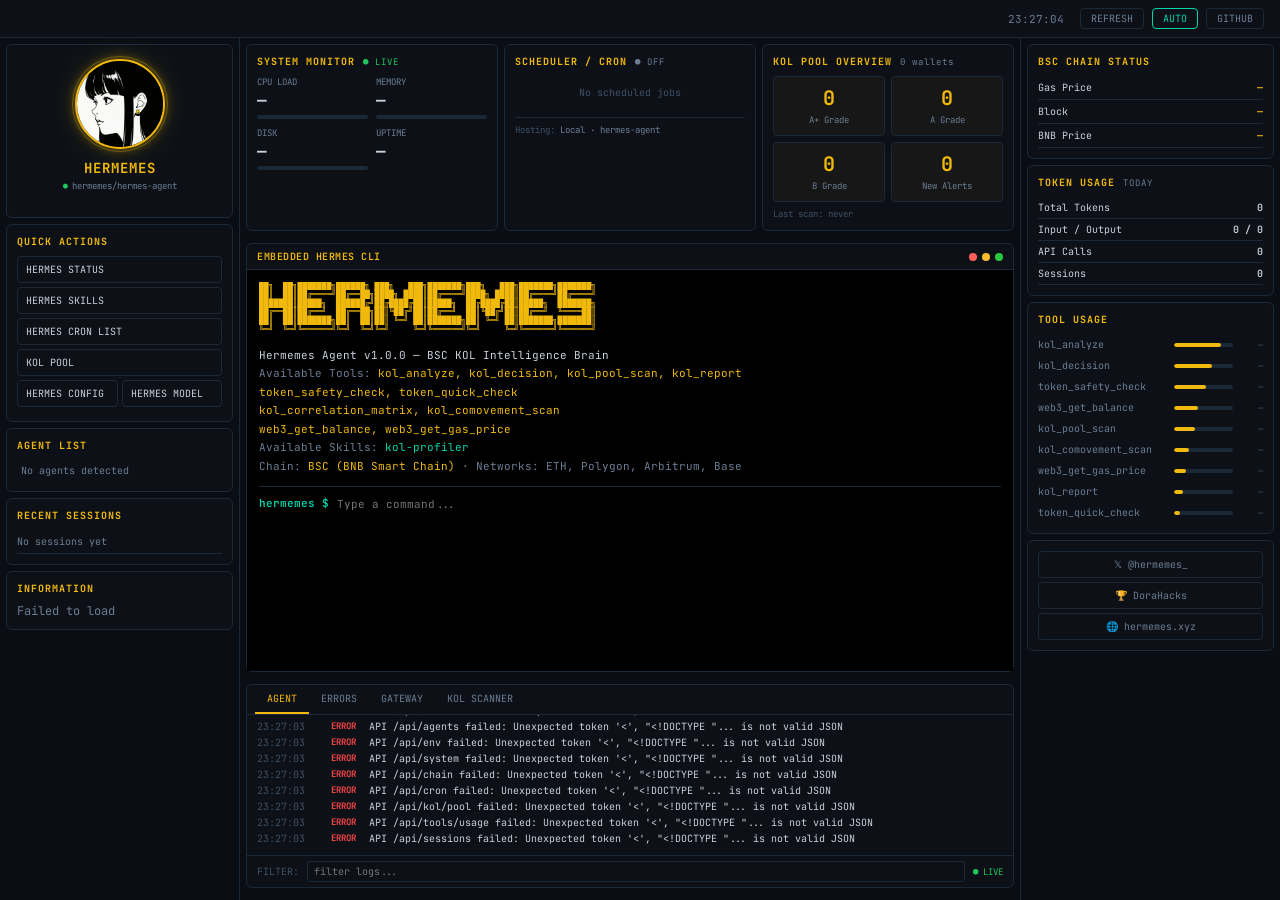
==== commit 75301a25: "feat: unified server + VPS deployment scripts + favicon - Unified server.py serving landing page (/)" ====
--- a/dashboard/index.html
+++ b/dashboard/index.html
@@ -4,6 +4,7 @@
   <meta charset="UTF-8"/>
   <meta name="viewport" content="width=device-width, initial-scale=1.0"/>
   <title>Hermemes Control Interface</title>
+  <link rel="icon" type="image/png" href="favicon.png"/>
   <link rel="preconnect" href="https://fonts.googleapis.com"/>
   <link href="https://fonts.googleapis.com/css2?family=JetBrains+Mono:wght@400;500;600;700&family=Inter:wght@400;500;600;700&display=swap" rel="stylesheet"/>
   <link rel="stylesheet" href="style.css"/>
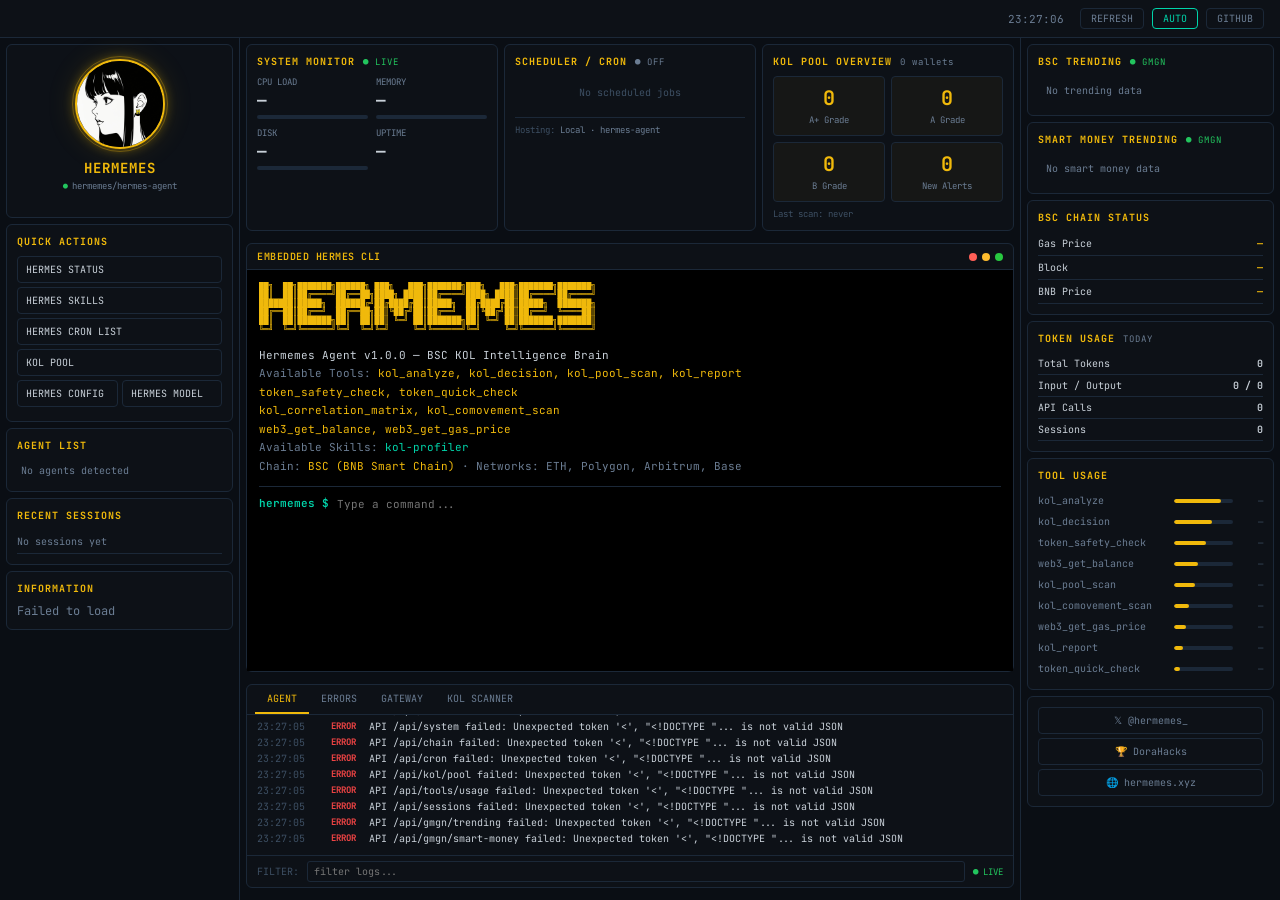
==== commit d9b103bb: "feat: integrate GMGN.ai API for real-time on-chain intelligence - Add trending tokens, smart money t" ====
--- a/dashboard/index.html
+++ b/dashboard/index.html
@@ -195,6 +195,22 @@
     <!-- ──────── RIGHT SIDEBAR ──────── -->
     <aside class="sidebar-right">
 
+      <!-- GMGN Trending -->
+      <div class="panel">
+        <h3 class="panel-title">BSC TRENDING <span class="tag-live">● GMGN</span></h3>
+        <div id="gmgn-trending" class="gmgn-list">
+          <div class="dim" style="padding:8px;font-size:10px">Loading trending...</div>
+        </div>
+      </div>
+
+      <!-- GMGN Smart Money -->
+      <div class="panel">
+        <h3 class="panel-title">SMART MONEY TRENDING <span class="tag-live">● GMGN</span></h3>
+        <div id="gmgn-smart-money" class="gmgn-list">
+          <div class="dim" style="padding:8px;font-size:10px">Loading...</div>
+        </div>
+      </div>
+
       <!-- BSC Chain Status -->
       <div class="panel">
         <h3 class="panel-title">BSC CHAIN STATUS</h3>
--- a/dashboard/style.css
+++ b/dashboard/style.css
@@ -447,6 +447,176 @@
 }
 .link-btn:hover { border-color: var(--gold); color: var(--gold); }
 
+/* ═══ GMGN DATA PANELS ═══ */
+.gmgn-list { max-height: 300px; overflow-y: auto; }
+.gmgn-list::-webkit-scrollbar { width: 3px; }
+.gmgn-list::-webkit-scrollbar-thumb { background: var(--border); }
+
+.gmgn-row {
+  display: flex; align-items: center; gap: 6px;
+  padding: 5px 4px; border-bottom: 1px solid var(--border);
+  font-size: 10px; transition: background 0.15s;
+}
+.gmgn-row:hover { background: var(--bg-panel-hover); }
+.gmgn-rank { color: var(--text-muted); width: 16px; text-align: right; flex-shrink: 0; }
+.gmgn-token-info { flex: 1; display: flex; flex-direction: column; gap: 1px; min-width: 0; }
+.gmgn-token-name { font-weight: 600; color: var(--gold); white-space: nowrap; overflow: hidden; text-overflow: ellipsis; }
+.gmgn-token-tags { font-size: 8px; color: var(--text-dim); }
+.gmgn-price { color: var(--text); font-weight: 500; min-width: 60px; text-align: right; }
+.gmgn-change { font-weight: 700; min-width: 50px; text-align: right; font-size: 10px; }
+
+.gmgn-trade-row {
+  display: flex; align-items: center; gap: 6px;
+  padding: 4px; border-bottom: 1px solid var(--border);
+  font-size: 10px;
+}
+.gmgn-trade-row:hover { background: var(--bg-panel-hover); }
+.gmgn-trade-token { flex: 1; color: var(--gold); font-weight: 500; overflow: hidden; text-overflow: ellipsis; white-space: nowrap; }
+.gmgn-trade-wallet { color: var(--text-dim); font-size: 9px; min-width: 70px; }
+.gmgn-trade-amt { color: var(--text); font-weight: 600; min-width: 50px; text-align: right; }
+
+/* ═══ MOBILE — APP VIEW ═══ */
+@media (max-width: 768px) {
+  html, body {
+    overflow-y: auto;
+    overflow-x: hidden;
+    height: auto;
+    min-height: 100vh;
+    -webkit-overflow-scrolling: touch;
+    font-size: 11px;
+  }
+
+  .topbar {
+    position: sticky;
+    top: 0;
+    z-index: 100;
+    padding: 6px 10px;
+    height: 42px;
+    backdrop-filter: blur(12px);
+    -webkit-backdrop-filter: blur(12px);
+    background: rgba(13,17,23,0.92);
+  }
+  .topbar-clock { font-size: 10px; margin-right: 4px; }
+  .tb-btn { font-size: 9px; padding: 4px 8px; }
+
+  .grid {
+    display: flex;
+    flex-direction: column;
+    height: auto;
+    overflow: visible;
+  }
+
+  .sidebar-left {
+    border-right: none;
+    border-bottom: 1px solid var(--border);
+    padding: 8px;
+    overflow: visible;
+  }
+
+  .sidebar-right {
+    border-left: none;
+    border-top: 1px solid var(--border);
+    padding: 8px;
+    overflow: visible;
+  }
+
+  .center {
+    overflow: visible;
+    padding: 8px;
+  }
+
+  /* Profile compact */
+  .profile-panel {
+    flex-direction: row;
+    align-items: center;
+    gap: 12px;
+    padding: 12px;
+    min-height: auto;
+  }
+  .profile-avatar-wrap {
+    width: 56px; height: 56px;
+    margin-bottom: 0;
+    flex-shrink: 0;
+  }
+  .avatar-img { width: 56px; height: 56px; }
+  .profile-meta { text-align: left; margin-bottom: 0; }
+  .profile-name { font-size: 13px; }
+  .profile-tag { font-size: 8px; }
+
+  /* Center top — stack panels */
+  .center-top {
+    grid-template-columns: 1fr;
+    gap: 8px;
+  }
+
+  /* Monitor grid */
+  .monitor-grid { grid-template-columns: 1fr 1fr; gap: 10px; }
+  .stat-value { font-size: 18px; }
+
+  /* KOL grid */
+  .kol-stats-grid { grid-template-columns: 1fr 1fr; }
+  .kol-stat-val { font-size: 22px; }
+
+  /* Terminal */
+  .terminal-panel { min-height: 250px; }
+  .ascii-banner {
+    font-size: 4px;
+    line-height: 1.05;
+    overflow-x: auto;
+  }
+  .terminal-info p { font-size: 10px; }
+  .terminal-input { font-size: 12px; }
+  .prompt { font-size: 11px; }
+
+  /* Log viewer */
+  .log-body { max-height: 200px; }
+  .log-tab { font-size: 9px; padding: 6px 8px; }
+
+  /* Quick actions — horizontal scroll */
+  .action-btn { font-size: 11px; padding: 8px 10px; }
+  .action-row { flex-wrap: nowrap; }
+
+  /* Chain stats */
+  .chain-stat { padding: 8px 0; font-size: 11px; }
+  .chain-val { font-size: 12px; }
+
+  /* Tool ranking */
+  .tool-rank-name { width: 100px; font-size: 10px; }
+
+  /* Usage stats */
+  .usage-stat { padding: 6px 0; font-size: 11px; }
+
+  /* Panel spacing */
+  .panel { padding: 12px; margin-bottom: 8px; border-radius: 8px; }
+  .panel-title { font-size: 11px; margin-bottom: 10px; }
+
+  /* Links */
+  .panel-links { flex-direction: row; flex-wrap: wrap; gap: 6px; }
+  .link-btn { flex: 1; min-width: 80px; font-size: 10px; padding: 8px; border-radius: 6px; }
+
+  /* Agent items */
+  .agent-item { padding: 8px 10px; }
+  .agent-label { font-size: 11px; }
+
+  /* Session items */
+  .session-item { padding: 6px 0; font-size: 11px; }
+
+  /* Info rows */
+  .info-row { font-size: 11px; padding: 4px 0; }
+}
+
+/* Small phones */
+@media (max-width: 380px) {
+  .topbar { padding: 4px 8px; }
+  .tb-btn { font-size: 8px; padding: 3px 6px; }
+  .topbar-clock { display: none; }
+  .profile-avatar-wrap { width: 44px; height: 44px; }
+  .avatar-img { width: 44px; height: 44px; }
+  .ascii-banner { display: none; }
+  .monitor-grid { grid-template-columns: 1fr 1fr; }
+  .kol-stats-grid { grid-template-columns: 1fr 1fr; }
+}
+
 /* ═══ SCROLLBAR GLOBAL ═══ */
 ::-webkit-scrollbar { width: 5px; height: 5px; }
 ::-webkit-scrollbar-track { background: transparent; }
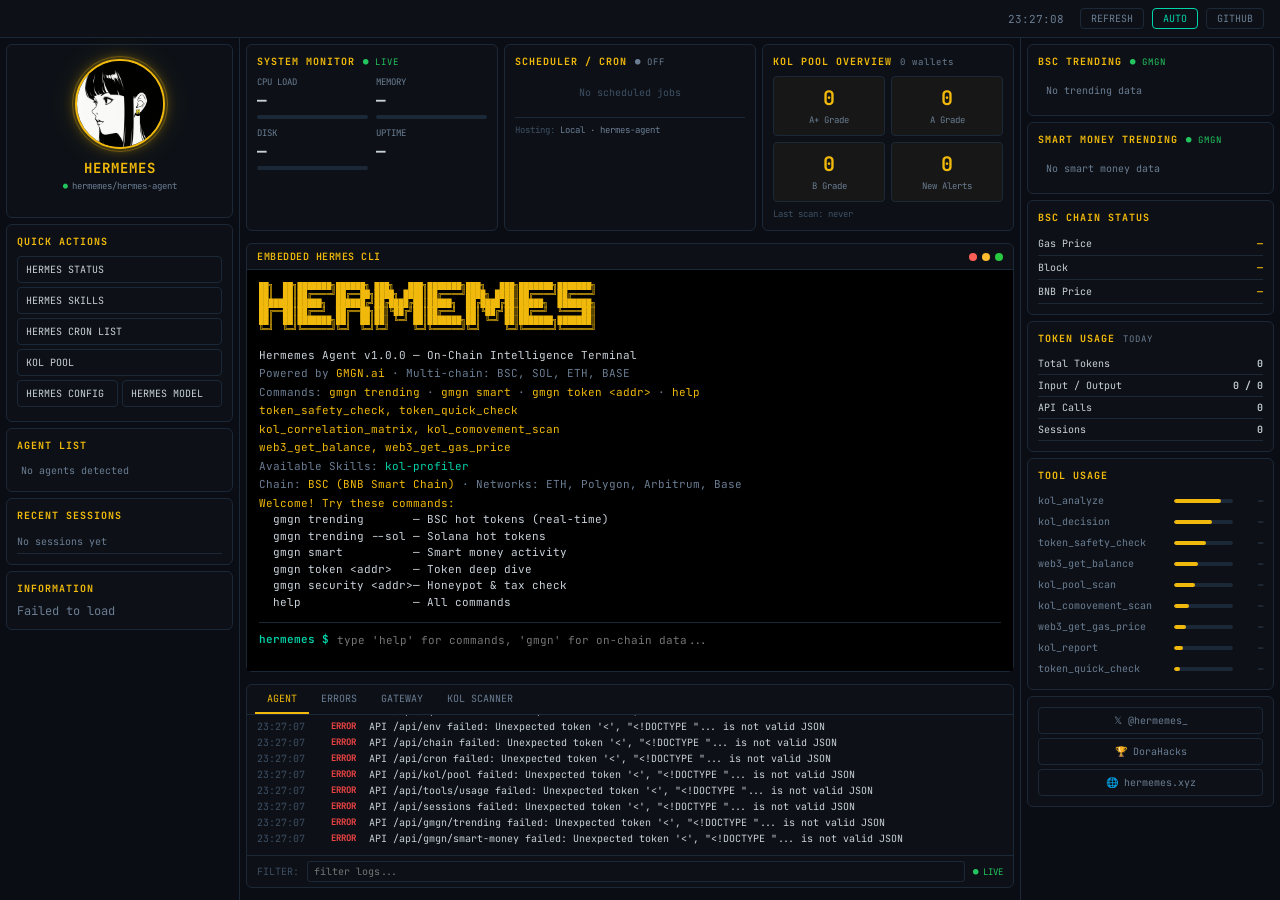
==== commit ac203934: "feat: add terminal welcome message and GMGN command hints Show available commands on terminal load, " ====
--- a/dashboard/index.html
+++ b/dashboard/index.html
@@ -160,8 +160,9 @@
 ██║  ██║███████╗██║  ██║██║ ╚═╝ ██║███████╗██║ ╚═╝ ██║███████╗███████║
 ╚═╝  ╚═╝╚══════╝╚═╝  ╚═╝╚═╝     ╚═╝╚══════╝╚═╝     ╚═╝╚══════╝╚══════╝</pre>
           <div class="terminal-info">
-            <p>Hermemes Agent v1.0.0 — BSC KOL Intelligence Brain</p>
-            <p class="dim">Available Tools: <span class="gold">kol_analyze, kol_decision, kol_pool_scan, kol_report</span></p>
+            <p>Hermemes Agent v1.0.0 — On-Chain Intelligence Terminal</p>
+            <p class="dim">Powered by <span class="gold">GMGN.ai</span> · Multi-chain: BSC, SOL, ETH, BASE</p>
+            <p class="dim">Commands: <span class="gold">gmgn trending</span> · <span class="gold">gmgn smart</span> · <span class="gold">gmgn token &lt;addr&gt;</span> · <span class="gold">help</span></p>
             <p class="dim">                <span class="gold">token_safety_check, token_quick_check</span></p>
             <p class="dim">                <span class="gold">kol_correlation_matrix, kol_comovement_scan</span></p>
             <p class="dim">                <span class="gold">web3_get_balance, web3_get_gas_price</span></p>
@@ -170,7 +171,7 @@
           </div>
           <div class="terminal-input-wrap">
             <span class="prompt">hermemes $</span>
-            <input type="text" class="terminal-input" id="term-input" placeholder="Type a command..." autocomplete="off"/>
+            <input type="text" class="terminal-input" id="term-input" placeholder="type 'help' for commands, 'gmgn' for on-chain data..." autocomplete="off"/>
           </div>
         </div>
       </div>
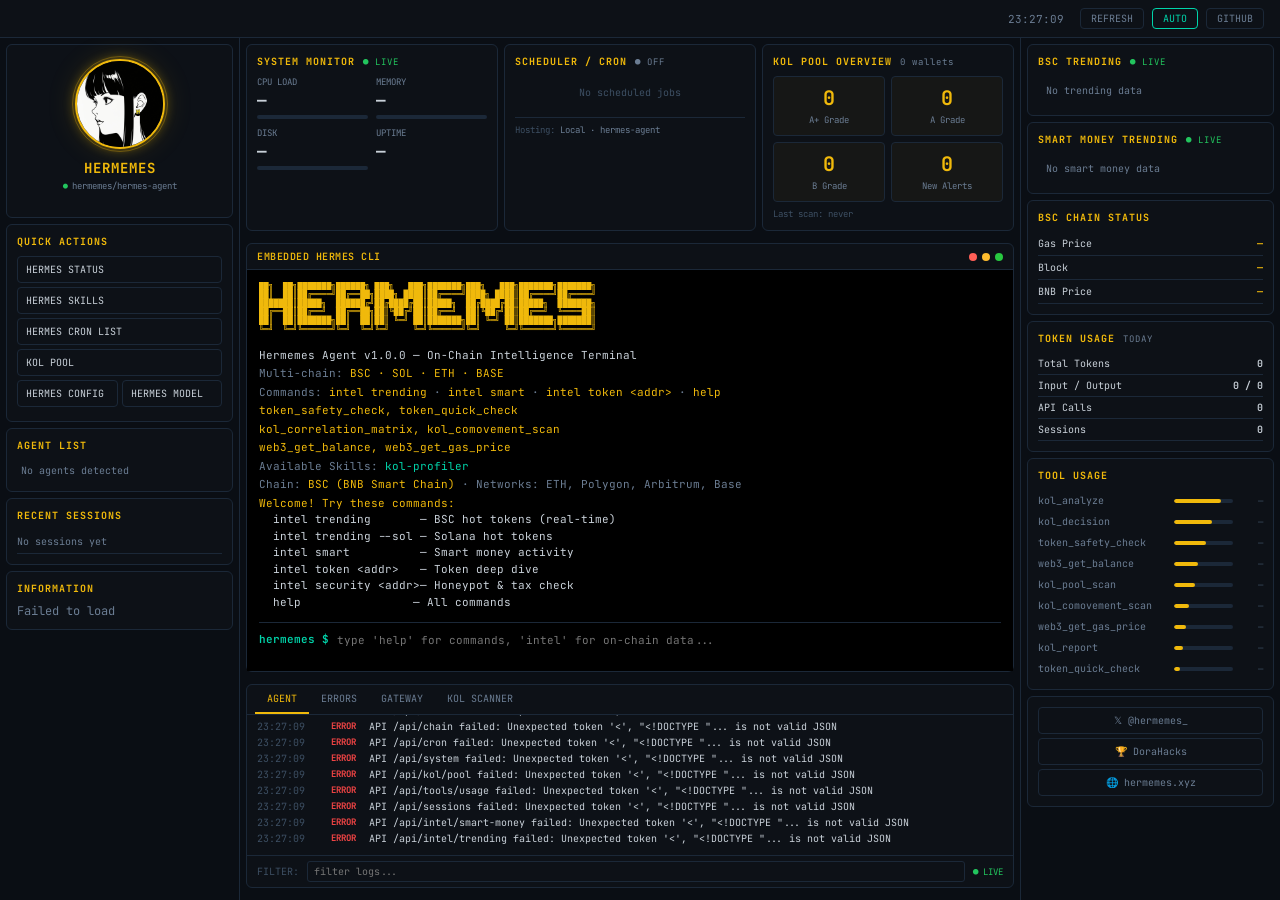
==== commit d3ec59f1: "refactor: remove third-party branding from dashboard and codebase Rename all user-facing commands fr" ====
--- a/dashboard/index.html
+++ b/dashboard/index.html
@@ -161,8 +161,8 @@
 ╚═╝  ╚═╝╚══════╝╚═╝  ╚═╝╚═╝     ╚═╝╚══════╝╚═╝     ╚═╝╚══════╝╚══════╝</pre>
           <div class="terminal-info">
             <p>Hermemes Agent v1.0.0 — On-Chain Intelligence Terminal</p>
-            <p class="dim">Powered by <span class="gold">GMGN.ai</span> · Multi-chain: BSC, SOL, ETH, BASE</p>
-            <p class="dim">Commands: <span class="gold">gmgn trending</span> · <span class="gold">gmgn smart</span> · <span class="gold">gmgn token &lt;addr&gt;</span> · <span class="gold">help</span></p>
+            <p class="dim">Multi-chain: <span class="gold">BSC · SOL · ETH · BASE</span></p>
+            <p class="dim">Commands: <span class="gold">intel trending</span> · <span class="gold">intel smart</span> · <span class="gold">intel token &lt;addr&gt;</span> · <span class="gold">help</span></p>
             <p class="dim">                <span class="gold">token_safety_check, token_quick_check</span></p>
             <p class="dim">                <span class="gold">kol_correlation_matrix, kol_comovement_scan</span></p>
             <p class="dim">                <span class="gold">web3_get_balance, web3_get_gas_price</span></p>
@@ -171,7 +171,7 @@
           </div>
           <div class="terminal-input-wrap">
             <span class="prompt">hermemes $</span>
-            <input type="text" class="terminal-input" id="term-input" placeholder="type 'help' for commands, 'gmgn' for on-chain data..." autocomplete="off"/>
+            <input type="text" class="terminal-input" id="term-input" placeholder="type 'help' for commands, 'intel' for on-chain data..." autocomplete="off"/>
           </div>
         </div>
       </div>
@@ -196,18 +196,18 @@
     <!-- ──────── RIGHT SIDEBAR ──────── -->
     <aside class="sidebar-right">
 
-      <!-- GMGN Trending -->
-      <div class="panel">
-        <h3 class="panel-title">BSC TRENDING <span class="tag-live">● GMGN</span></h3>
-        <div id="gmgn-trending" class="gmgn-list">
+      <!-- On-Chain Trending -->
+      <div class="panel">
+        <h3 class="panel-title">BSC TRENDING <span class="tag-live">● LIVE</span></h3>
+        <div id="intel-trending" class="intel-list">
           <div class="dim" style="padding:8px;font-size:10px">Loading trending...</div>
         </div>
       </div>
 
-      <!-- GMGN Smart Money -->
-      <div class="panel">
-        <h3 class="panel-title">SMART MONEY TRENDING <span class="tag-live">● GMGN</span></h3>
-        <div id="gmgn-smart-money" class="gmgn-list">
+      <!-- Smart Money -->
+      <div class="panel">
+        <h3 class="panel-title">SMART MONEY TRENDING <span class="tag-live">● LIVE</span></h3>
+        <div id="intel-smart-money" class="intel-list">
           <div class="dim" style="padding:8px;font-size:10px">Loading...</div>
         </div>
       </div>
--- a/dashboard/style.css
+++ b/dashboard/style.css
@@ -447,33 +447,33 @@
 }
 .link-btn:hover { border-color: var(--gold); color: var(--gold); }
 
-/* ═══ GMGN DATA PANELS ═══ */
-.gmgn-list { max-height: 300px; overflow-y: auto; }
-.gmgn-list::-webkit-scrollbar { width: 3px; }
-.gmgn-list::-webkit-scrollbar-thumb { background: var(--border); }
-
-.gmgn-row {
+/* ═══ ON-CHAIN DATA PANELS ═══ */
+.intel-list { max-height: 300px; overflow-y: auto; }
+.intel-list::-webkit-scrollbar { width: 3px; }
+.intel-list::-webkit-scrollbar-thumb { background: var(--border); }
+
+.intel-row {
   display: flex; align-items: center; gap: 6px;
   padding: 5px 4px; border-bottom: 1px solid var(--border);
   font-size: 10px; transition: background 0.15s;
 }
-.gmgn-row:hover { background: var(--bg-panel-hover); }
-.gmgn-rank { color: var(--text-muted); width: 16px; text-align: right; flex-shrink: 0; }
-.gmgn-token-info { flex: 1; display: flex; flex-direction: column; gap: 1px; min-width: 0; }
-.gmgn-token-name { font-weight: 600; color: var(--gold); white-space: nowrap; overflow: hidden; text-overflow: ellipsis; }
-.gmgn-token-tags { font-size: 8px; color: var(--text-dim); }
-.gmgn-price { color: var(--text); font-weight: 500; min-width: 60px; text-align: right; }
-.gmgn-change { font-weight: 700; min-width: 50px; text-align: right; font-size: 10px; }
-
-.gmgn-trade-row {
+.intel-row:hover { background: var(--bg-panel-hover); }
+.intel-rank { color: var(--text-muted); width: 16px; text-align: right; flex-shrink: 0; }
+.intel-token-info { flex: 1; display: flex; flex-direction: column; gap: 1px; min-width: 0; }
+.intel-token-name { font-weight: 600; color: var(--gold); white-space: nowrap; overflow: hidden; text-overflow: ellipsis; }
+.intel-token-tags { font-size: 8px; color: var(--text-dim); }
+.intel-price { color: var(--text); font-weight: 500; min-width: 60px; text-align: right; }
+.intel-change { font-weight: 700; min-width: 50px; text-align: right; font-size: 10px; }
+
+.intel-trade-row {
   display: flex; align-items: center; gap: 6px;
   padding: 4px; border-bottom: 1px solid var(--border);
   font-size: 10px;
 }
-.gmgn-trade-row:hover { background: var(--bg-panel-hover); }
-.gmgn-trade-token { flex: 1; color: var(--gold); font-weight: 500; overflow: hidden; text-overflow: ellipsis; white-space: nowrap; }
-.gmgn-trade-wallet { color: var(--text-dim); font-size: 9px; min-width: 70px; }
-.gmgn-trade-amt { color: var(--text); font-weight: 600; min-width: 50px; text-align: right; }
+.intel-trade-row:hover { background: var(--bg-panel-hover); }
+.intel-trade-token { flex: 1; color: var(--gold); font-weight: 500; overflow: hidden; text-overflow: ellipsis; white-space: nowrap; }
+.intel-trade-wallet { color: var(--text-dim); font-size: 9px; min-width: 70px; }
+.intel-trade-amt { color: var(--text); font-weight: 600; min-width: 50px; text-align: right; }
 
 /* ═══ MOBILE — APP VIEW ═══ */
 @media (max-width: 768px) {
